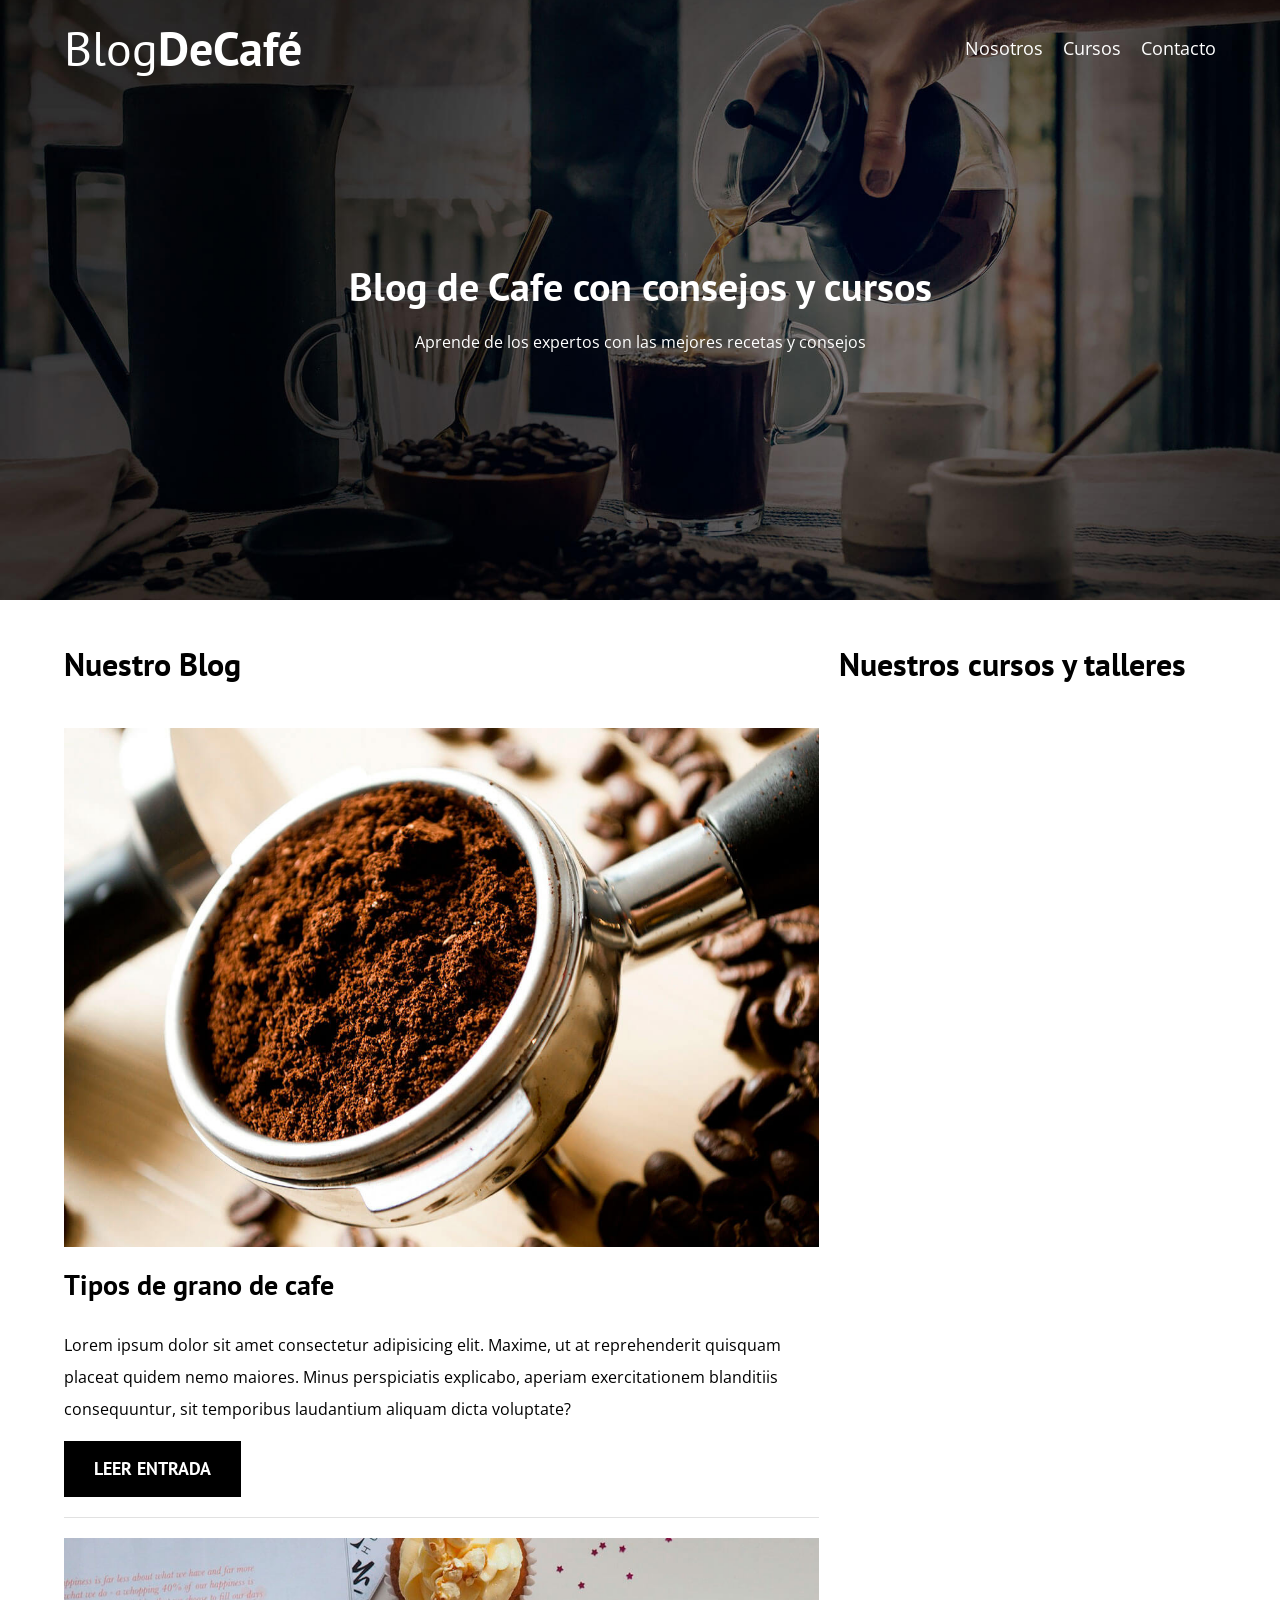
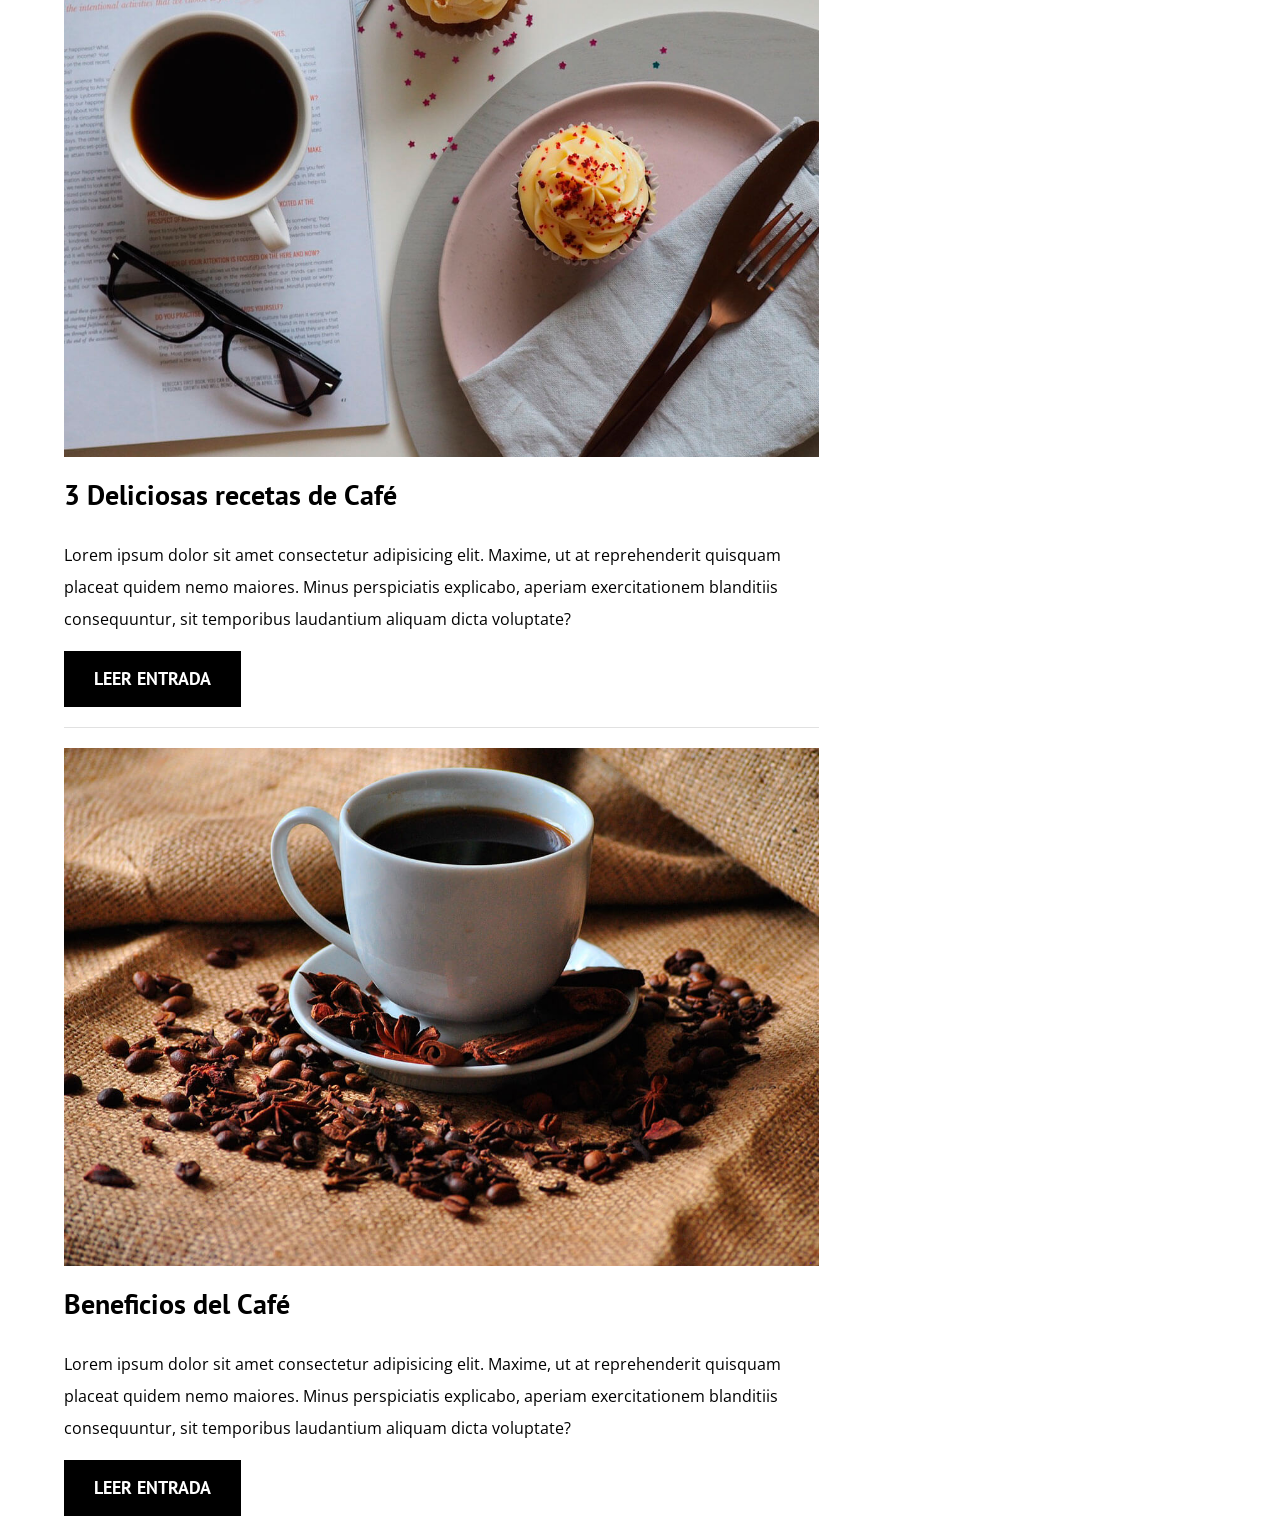
==== index.html @ 49245525 "Inicio HTML y CSS" ====
<!DOCTYPE html>
<html lang="en">
<head>
    <meta charset="UTF-8">
    <meta name="viewport" content="width=device-width, initial-scale=1.0">
    <title>BlogdeCafé</title>
    <link rel="stylesheet" href="css/normalize.css">
    <link rel="stylesheet" href="css/style.css">
    <link rel="preconnect" href="https://fonts.googleapis.com">
    <link rel="preconnect" href="https://fonts.gstatic.com" crossorigin>
    <link href="https://fonts.googleapis.com/css2?family=Open+Sans:ital,wght@0,300..800;1,300..800&family=PT+Sans:ital,wght@0,400;0,700;1,400;1,700&display=swap" rel="stylesheet">
</head>
<body>
    <header class="header">
        <div class="contenedor">
            <div class="barra">
                <a class="logo" href="index.html">
                    <h1 class="logo__nombre no-margin
                     centrar-texto">Blog<span class="logo__bold">DeCafé</span></h1>
                </a>

                <nav class="navegacion">
                    <a href="nosotros.html" class="navegacion__enlace">Nosotros</a>
                    <a href="cursos.html" class="navegacion__enlace">Cursos</a>
                    <a href="contacto.html" class="navegacion__enlace">Contacto</a>
                </nav>
            </div>
        </div>

        <div class="header__texto">
            <h2 class="no-margin">Blog de Cafe con consejos y cursos</h2>
            <p class="no-margin">Aprende de los expertos con las mejores recetas y consejos</p>
        </div>
    </header>

    <div class="contenedor contenido-principal">
        <main class="blog">
            <h3>Nuestro Blog</h3>

            <article class="entrada">
                <div class="entrada__imagen">
                    <img src="img/blog1.jpg" alt="imagen blog">
                </div>
                <div class="entrada__contenido">
                    <h4 class="no-margin">Tipos de grano de cafe</h4>
                    <p>Lorem ipsum dolor sit amet consectetur adipisicing elit. Maxime, ut at reprehenderit quisquam placeat quidem nemo maiores. Minus perspiciatis explicabo, aperiam exercitationem blanditiis consequuntur, sit temporibus laudantium aliquam dicta voluptate?</p>
                    <a href="entrada.html" class="boton boton--primario">Leer Entrada</a>
                </div>
            </article>

                        <article class="entrada">
                <div class="entrada__imagen">
                    <img src="img/blog2.jpg" alt="imagen blog">
                </div>
                <div class="entrada__contenido">
                    <h4 class="no-margin">3 Deliciosas recetas de Café</h4>
                    <p>Lorem ipsum dolor sit amet consectetur adipisicing elit. Maxime, ut at reprehenderit quisquam placeat quidem nemo maiores. Minus perspiciatis explicabo, aperiam exercitationem blanditiis consequuntur, sit temporibus laudantium aliquam dicta voluptate?</p>
                    <a href="entrada.html" class="boton boton--primario">Leer Entrada</a>
                </div>
            </article>
                        <article class="entrada">
                <div class="entrada__imagen">
                    <img src="img/blog3.jpg" alt="imagen blog">
                </div>
                <div class="entrada__contenido">
                    <h4 class="no-margin">Beneficios del Café</h4>
                    <p>Lorem ipsum dolor sit amet consectetur adipisicing elit. Maxime, ut at reprehenderit quisquam placeat quidem nemo maiores. Minus perspiciatis explicabo, aperiam exercitationem blanditiis consequuntur, sit temporibus laudantium aliquam dicta voluptate?</p>
                    <a href="entrada.html" class="boton boton--primario">Leer Entrada</a>
                </div>
            </article>
        </main>
        <aside class="sidebar">
            <h3>Nuestros cursos y talleres</h3>
        </aside>
    </div>

</body>
</html>
---- css/style.css ----
:root{
    --fuenteHeading: 'PT Sans', sans-serif;
    --fuenteParrafos: 'Open Sans',sans-serif;
    --primario: #784D3C;
    --blanco: #fff;
    --negro: #000;
    --gris: #e1e1e1;

}

html{
    box-sizing: border-box;
    font-size: 62.5%; 
}
*,*:before, *:after{
    box-sizing: inherit;
}

body{
    font-family: var(--fuenteParrafos);
    font-size: 1.6rem;
    line-height: 2;
}

/** Globales **/
.contenedor{
    max-width: 120 rem;
    width: 90%;
    margin: 0 auto;
}
a{
    text-decoration: none;
}
h1,h2,h3,h4{
    font-family: var(--fuenteHeading);
}

h1{
    font-size: 4.8rem;
}

h2{
    font-size: 4rem;
}

h3{
    font-size: 3.2rem;
}

h4{
    font-size: 2.8rem;
}

img{
    max-width: 100%;
}

/** Utilidades**/

.no-margin{
    margin: 0;
}

.no-padding{
    padding: 0;
}

.centrar-texto{
    text-align: center;
}

/** Header **/
.header{
    background-image: url(../img/banner.jpg);
    height: 60rem;
    background-size: cover;
    background-repeat: no-repeat;
    background-position: center center;
}

.header__texto{
    text-align: center;
    color: var(--blanco);
    margin-top: 5 rem;
}


@media (min-width: 768px){
    .header__texto{
        margin-top: 15rem;
    }
}

@media (min-width: 768px){
    .barra{
        display: flex;
        justify-content: space-between;
        align-items: center;
    }
}
.logo{
    color: var(--blanco);
}

.logo__nombre{
    font-weight: 400;
}

.logo__bold{
    font-weight: 700;
}

@media (min-width: 768px){
    .navegacion{
        display: flex;
        gap: 2rem;
    }
}

.navegacion__enlace{
    display: block;
    text-align: center;
    font-size: 1.8rem;
    color: var(--blanco);
}

@media (min-width: 768px){
    .contenido-principal{
        display: grid;
        grid-template-columns: 2fr 1fr;
        column-gap: 2rem;
    }
}

.entrada{
    border-bottom: 1px solid var(--gris);
    margin-bottom: 2rem;
}

.entrada:last-of-type{
    border:none;
    margin-bottom: 0;
}

.boton{
    display: block;
    font-family: var(--fuenteHeading);
    color: var(--blanco);
    text-align: center;
    padding: 1rem 3rem;
    font-size: 1.8rem;
    text-transform: uppercase;
    font-weight: 700;
    margin-bottom: 2rem;
}

@media (min-width: 768px){
    .boton{
        display: inline-block;
    }
}
.boton--primario{
    background-color: var(--negro);
}
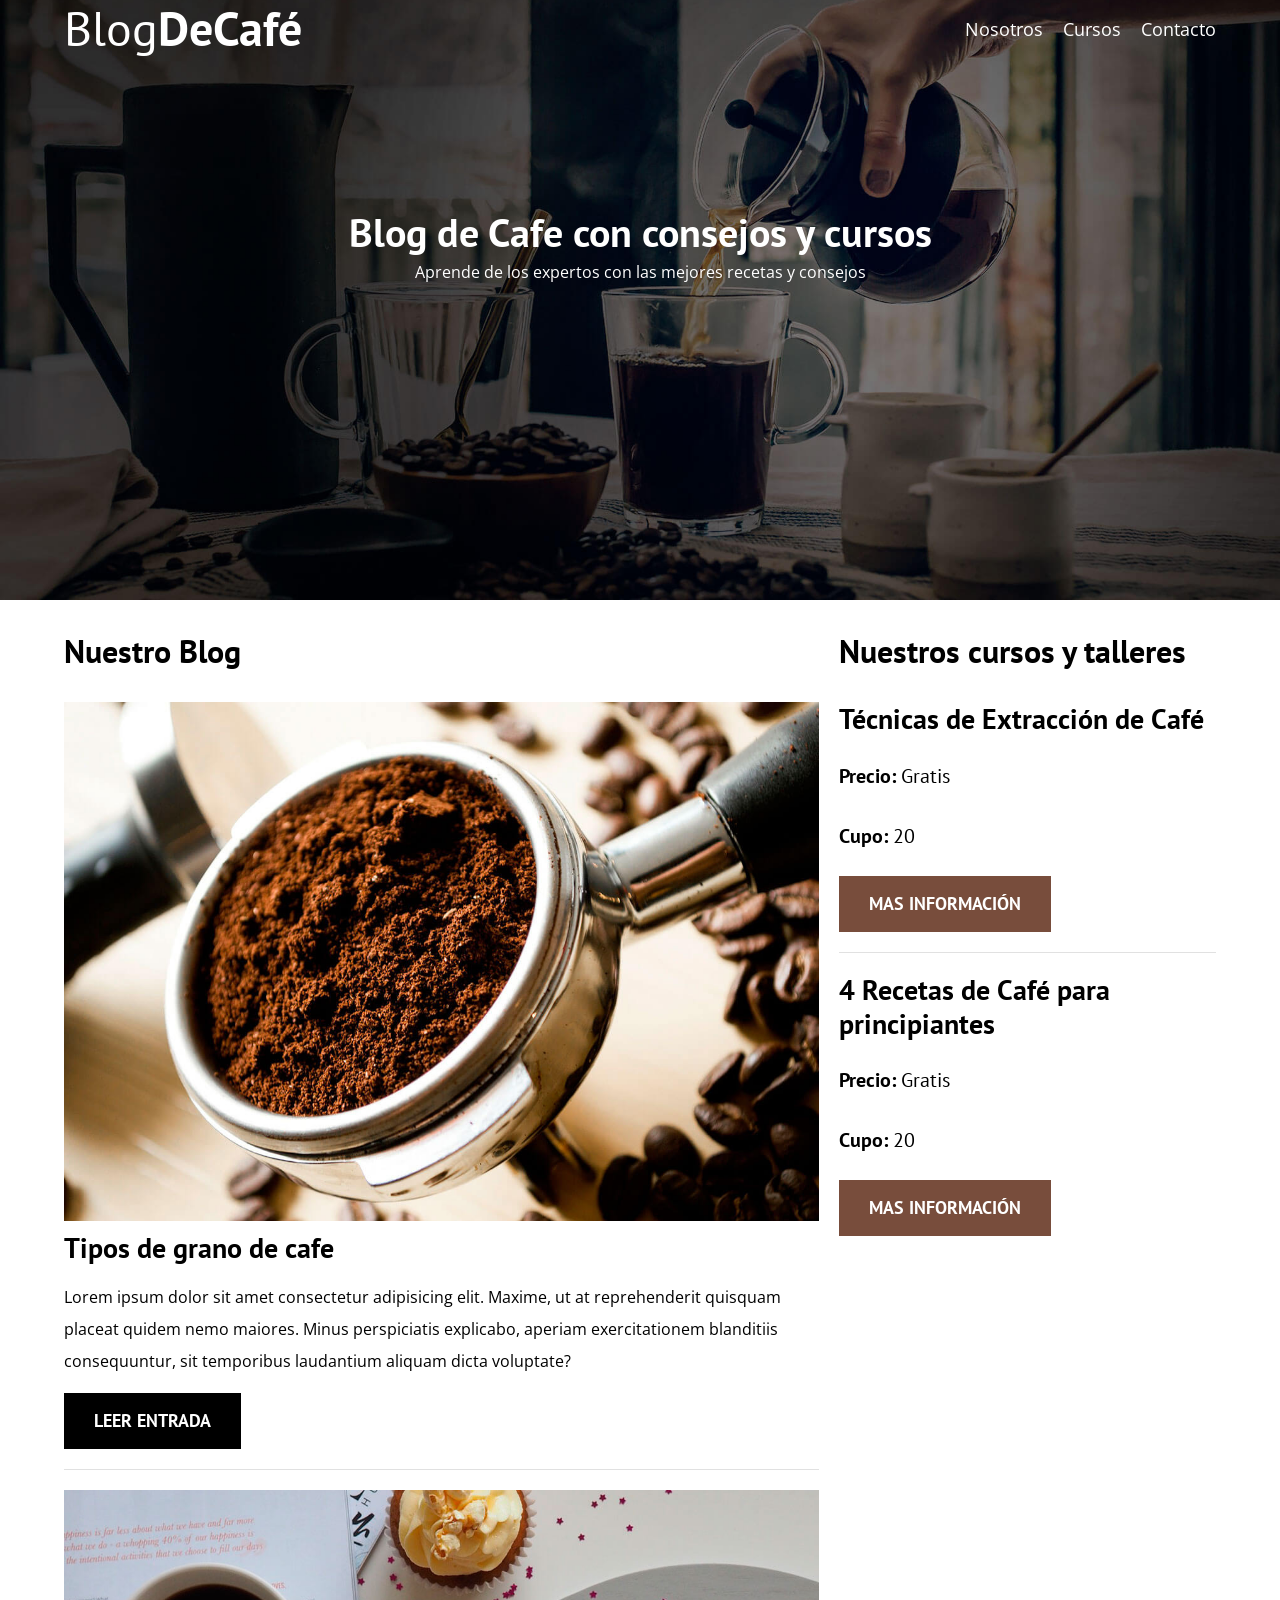
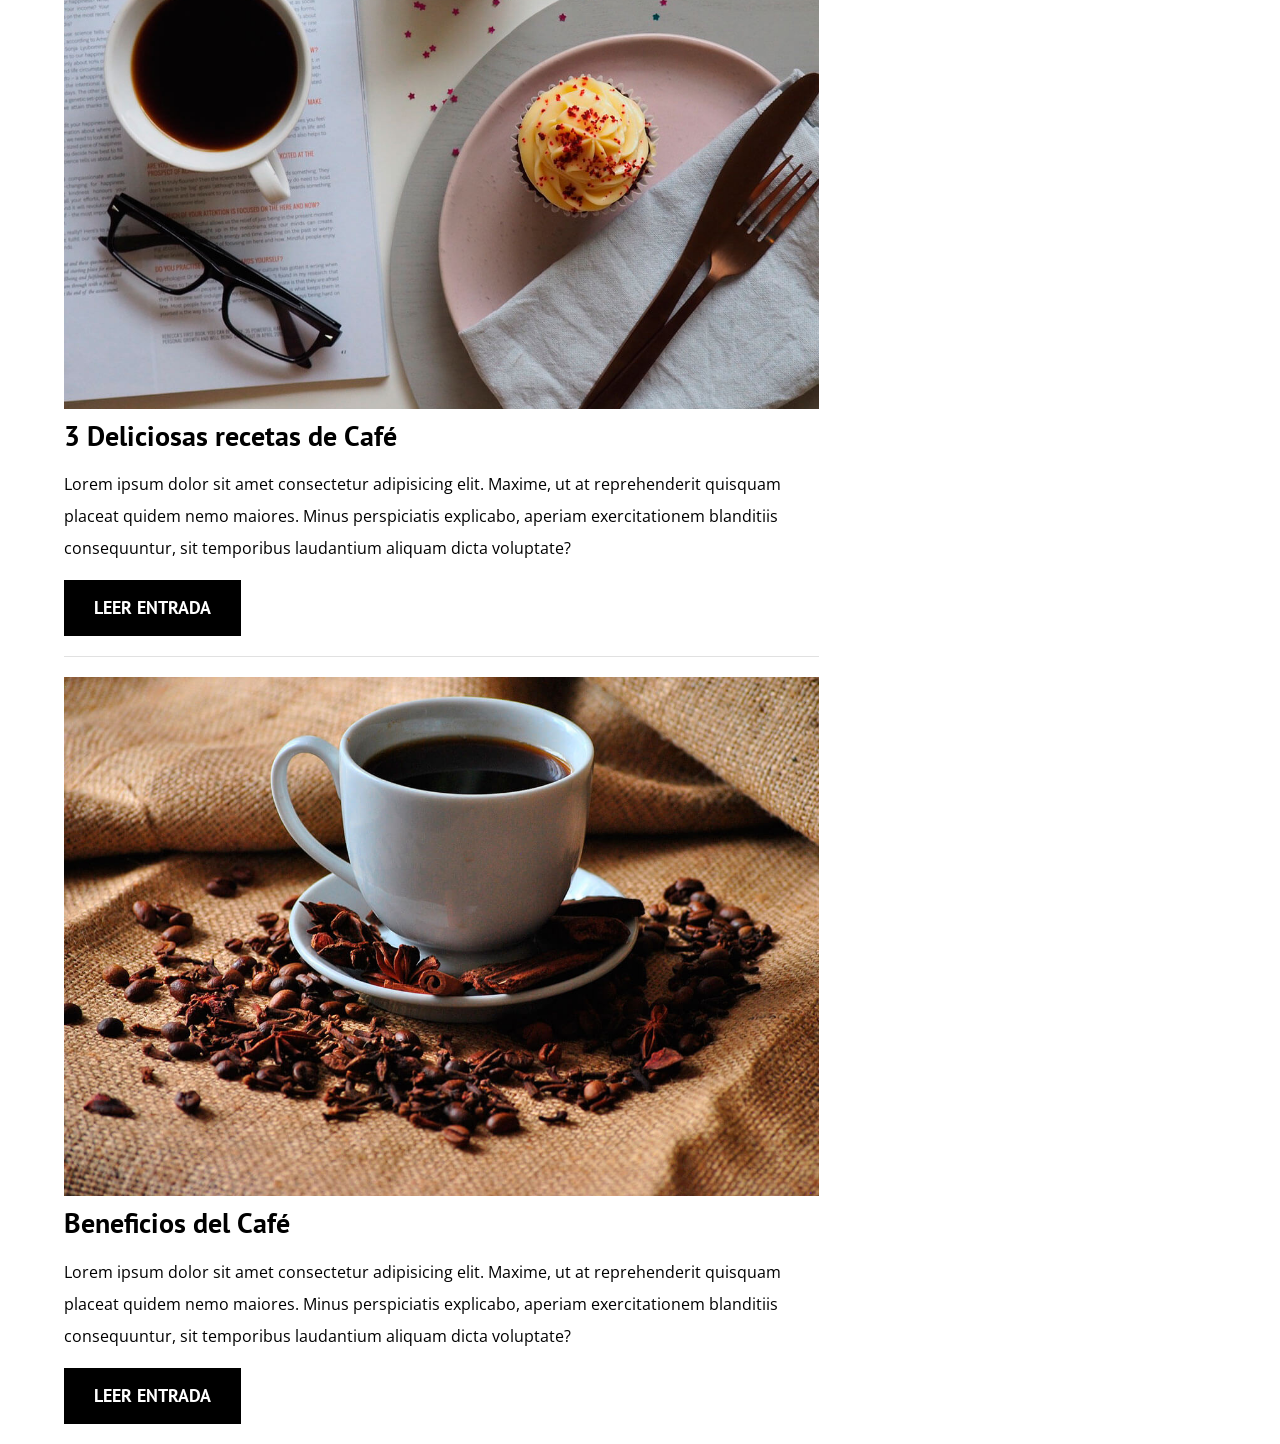
==== commit 681932f0: "Todo antes de caos y destruccion" ====
--- a/index.html
+++ b/index.html
@@ -71,6 +71,33 @@
         </main>
         <aside class="sidebar">
             <h3>Nuestros cursos y talleres</h3>
+
+            <ul class="cursos no-padding">
+                <li class="widget-curso">
+                    <h4 class="no-margin">Técnicas de Extracción de Café</h4>
+                    <p class="widget-curso__label">Precio:
+                        <span class="widget-curso__info">Gratis</span>
+                    </p>
+                    <p class="widget-curso__label">Cupo:
+                        <span class="widget-curso__info">20</span>
+                    </p>
+                    <a href="entrada.html" class="boton boton--secundario">Mas Información</a>
+                    
+                </li>
+
+                <li class="widget-curso">
+                    <h4 class="no-margin">4 Recetas de Café para principiantes</h4>
+                    <p class="widget-curso__label">Precio:
+                        <span class="widget-curso__info">Gratis</span>
+                    </p>
+
+                    <p class="widget-curso__label">Cupo:
+                        <span class="widget-curso__info">20</span>
+                    </p>
+                    <a href="entrada.html" class="boton boton--secundario">Mas Información</a>
+                </li>
+
+            </ul>
         </aside>
     </div>
 
--- a/css/style.css
+++ b/css/style.css
@@ -33,6 +33,7 @@
 }
 h1,h2,h3,h4{
     font-family: var(--fuenteHeading);
+    line-height: 1.2;
 }
 
 h1{
@@ -161,4 +162,36 @@
 }
 .boton--primario{
     background-color: var(--negro);
-}+}
+
+.boton--secundario{
+    background-color: var(--primario);
+}
+
+.cursos{
+    list-style: none;
+}
+
+.widget-curso{
+    border-bottom: 1px solid var(--gris);
+    margin-bottom: 2rem;
+}
+
+.widget-curso:last-of-type{
+    border: none;
+    margin-bottom: 0;
+}
+
+.widget-curso__label{
+    font-family: var(--fuenteHeading);
+    font-weight: bold;
+}
+
+.widget-curso__info{
+    font-weight: 400;
+}
+.widget-curso__label,
+.widget-curso__info{
+    font-size: 2rem;
+}
+
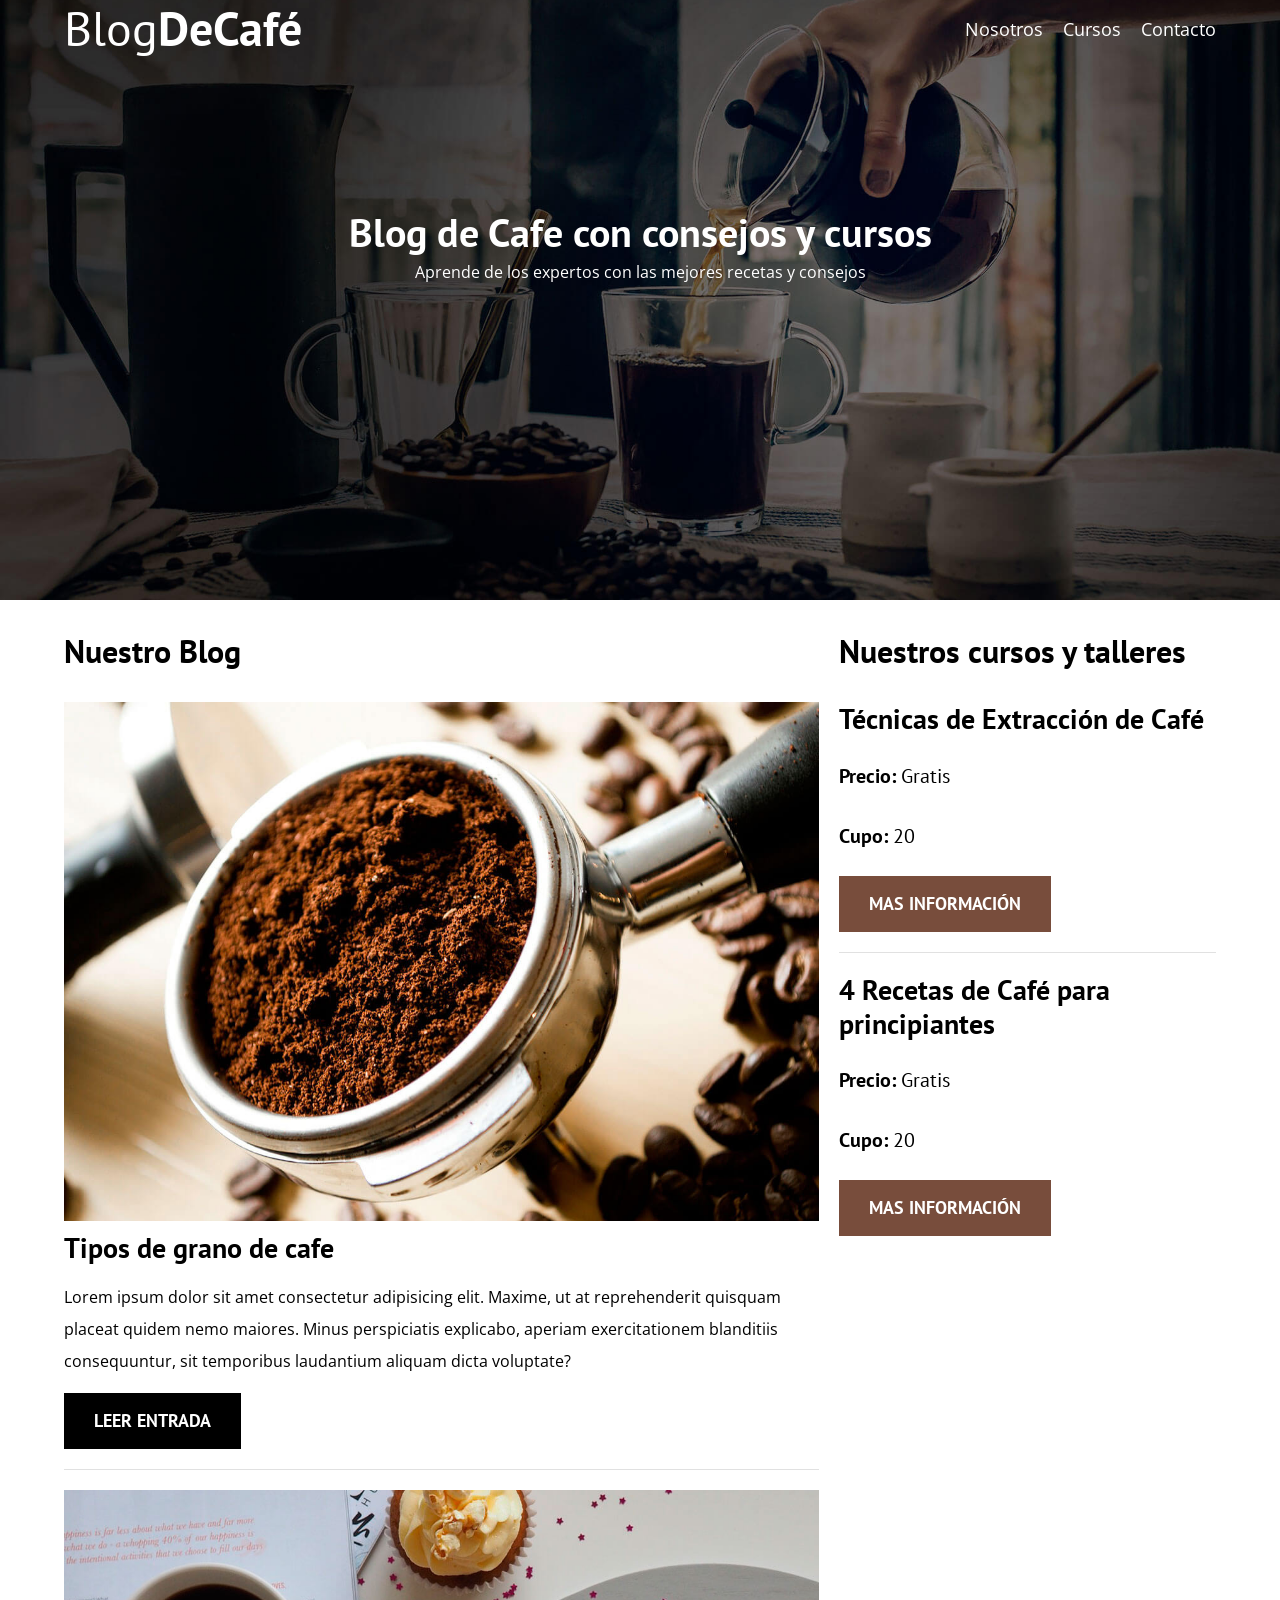
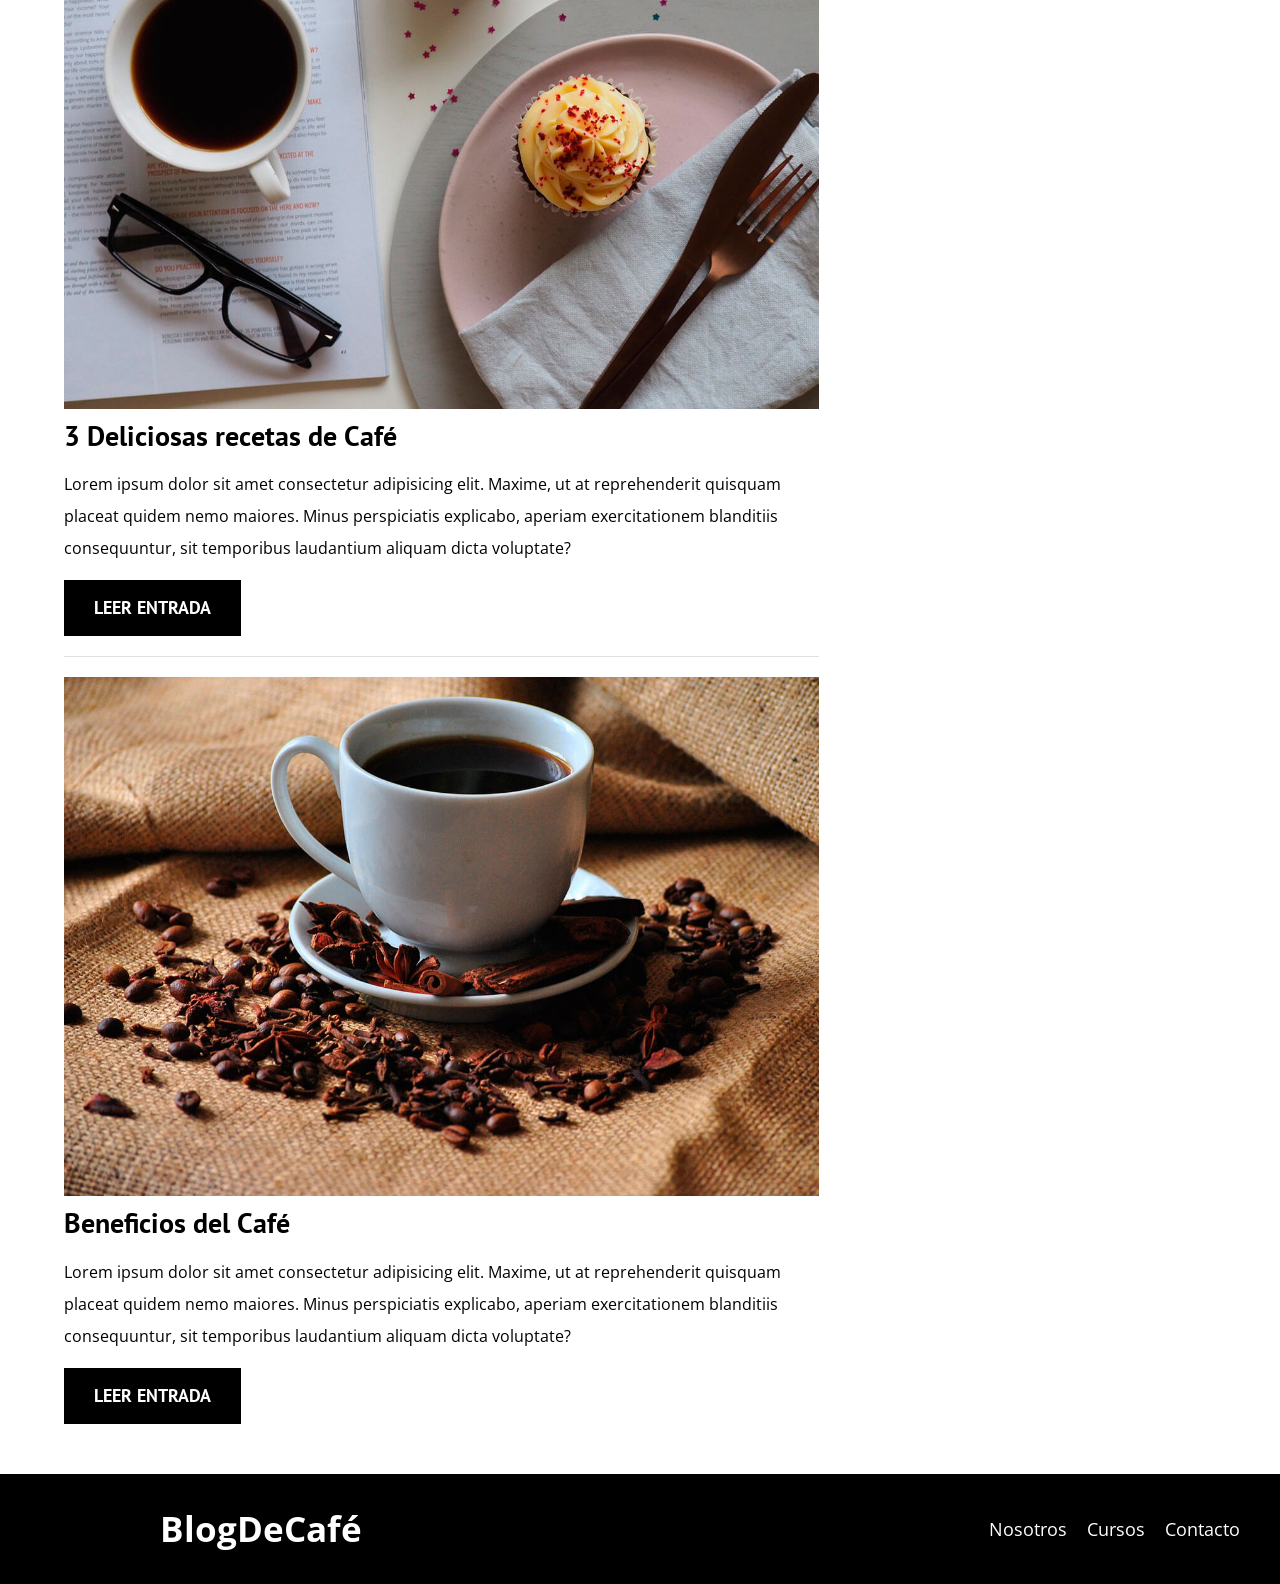
==== commit 2bccc683: "probar abrir en casa" ====
--- a/index.html
+++ b/index.html
@@ -101,5 +101,18 @@
         </aside>
     </div>
 
+<footer class="footer-simple">
+    <div class="footer-content">
+        <div class="footer-left">
+            <p class="no-margin">BlogDeCafé</p>
+        </div>
+        <div class="footer-right">
+            <a class="navegacion__enlace" href="nosotros.html">Nosotros</a>
+            <a class="navegacion__enlace" href="cursos.html">Cursos</a>
+            <a class="navegacion__enlace" href="contacto.html">Contacto</a>
+        </div>
+    </div>
+</footer>
+
 </body>
 </html>
--- a/css/style.css
+++ b/css/style.css
@@ -195,3 +195,58 @@
     font-size: 2rem;
 }
 
+.footer-simple {
+    background-color: var(--negro);
+    color: var(--blanco);
+    padding: 2rem 1rem;
+    margin-top: 3rem;
+}
+
+.footer-content {
+    max-width: 1200px;
+    margin: 0 auto;
+    display: flex;
+    justify-content: space-between;
+    align-items: center;
+}
+
+.footer-left p {
+    font-size: 3.5rem;
+    font-weight: bold;
+    margin: 0;
+    color: var(--blanco);
+}
+
+.footer-right {
+    display: flex;
+    gap: 2rem;
+}
+
+.footer-right a {
+    color: var(--blanco);
+    text-decoration: none;
+    transition: color 0.3s ease;
+}
+
+.footer-right a:hover {
+    color: #cccccc;
+}
+
+/* Responsive */
+@media (max-width: 768px) {
+    .footer-content {
+    max-width: 1200px;
+    margin: 0 auto;
+    display: flex;
+    justify-content: space-between;
+    align-items: center;
+    }
+    
+    .footer-right {
+        gap: 1.5rem;
+    }
+}
+
+.footer-left {
+    margin-left: 12rem; /* Ajusta este valor según necesites */
+}
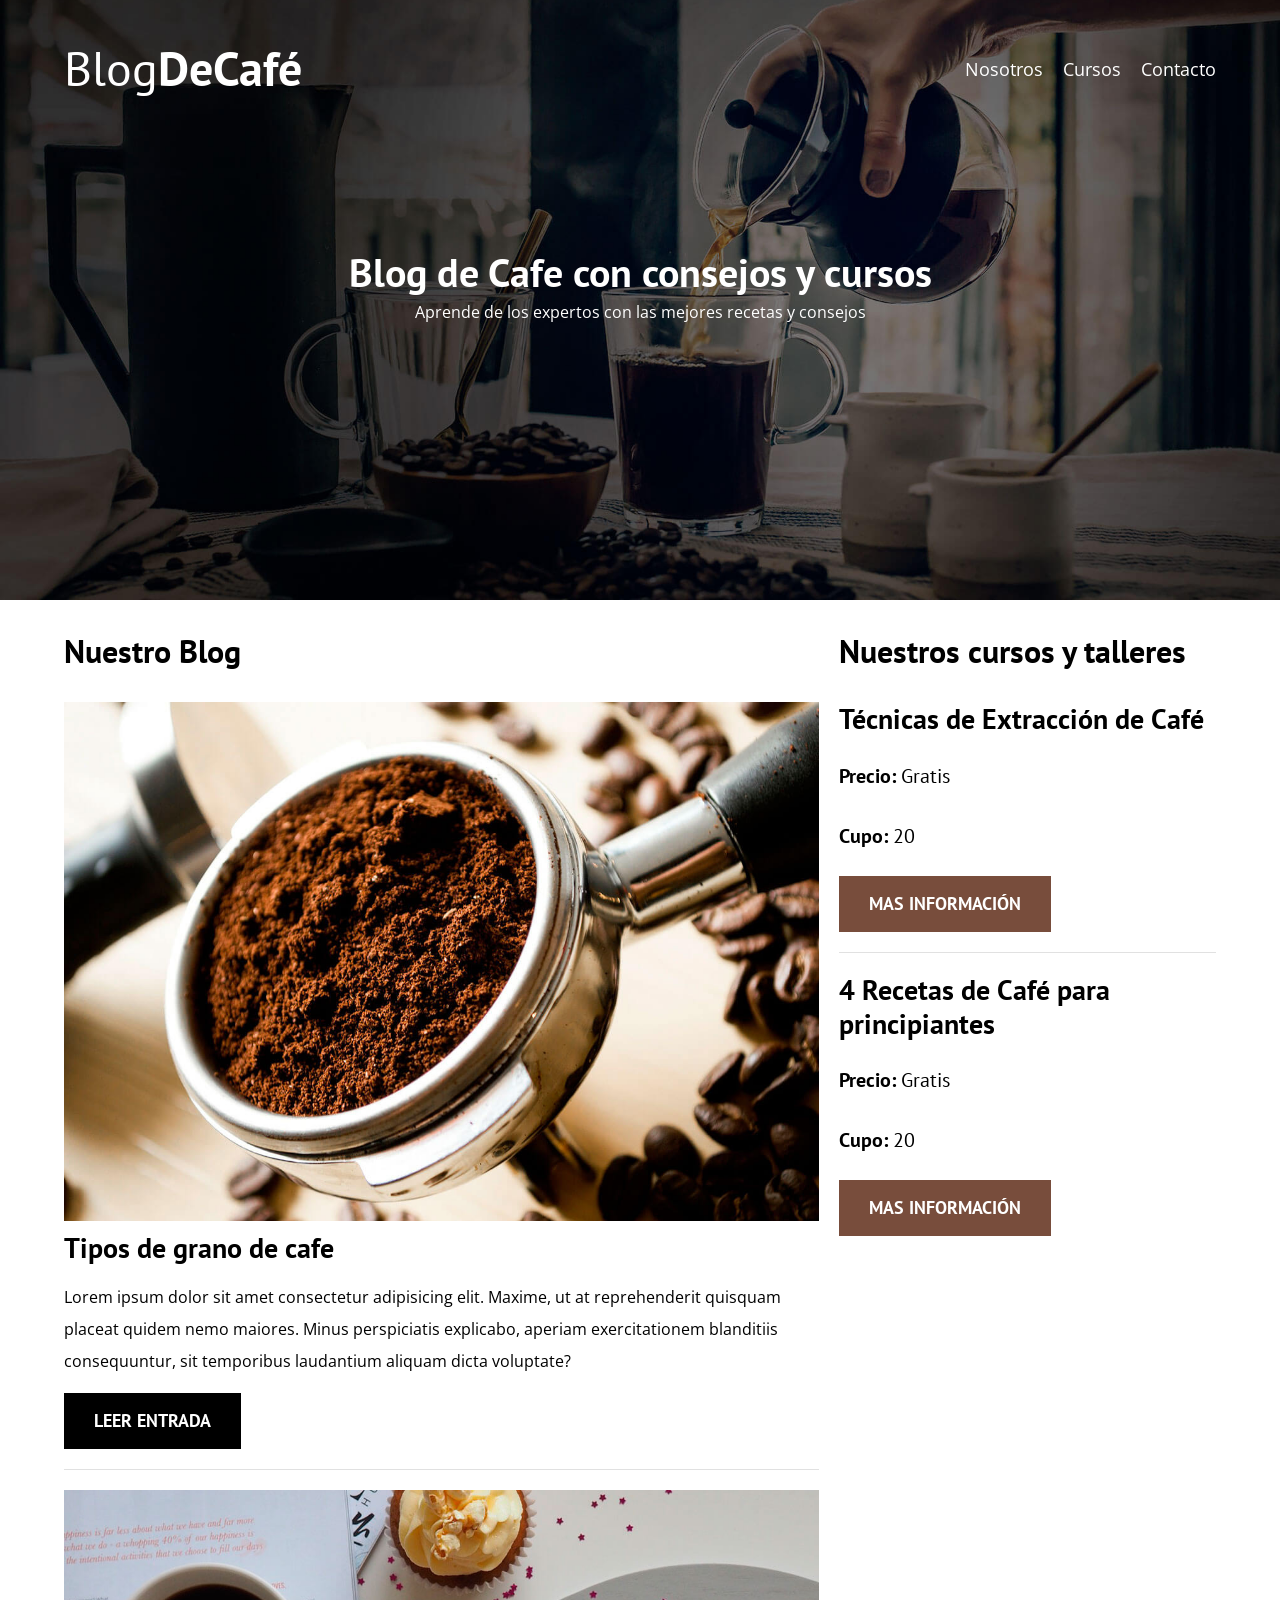
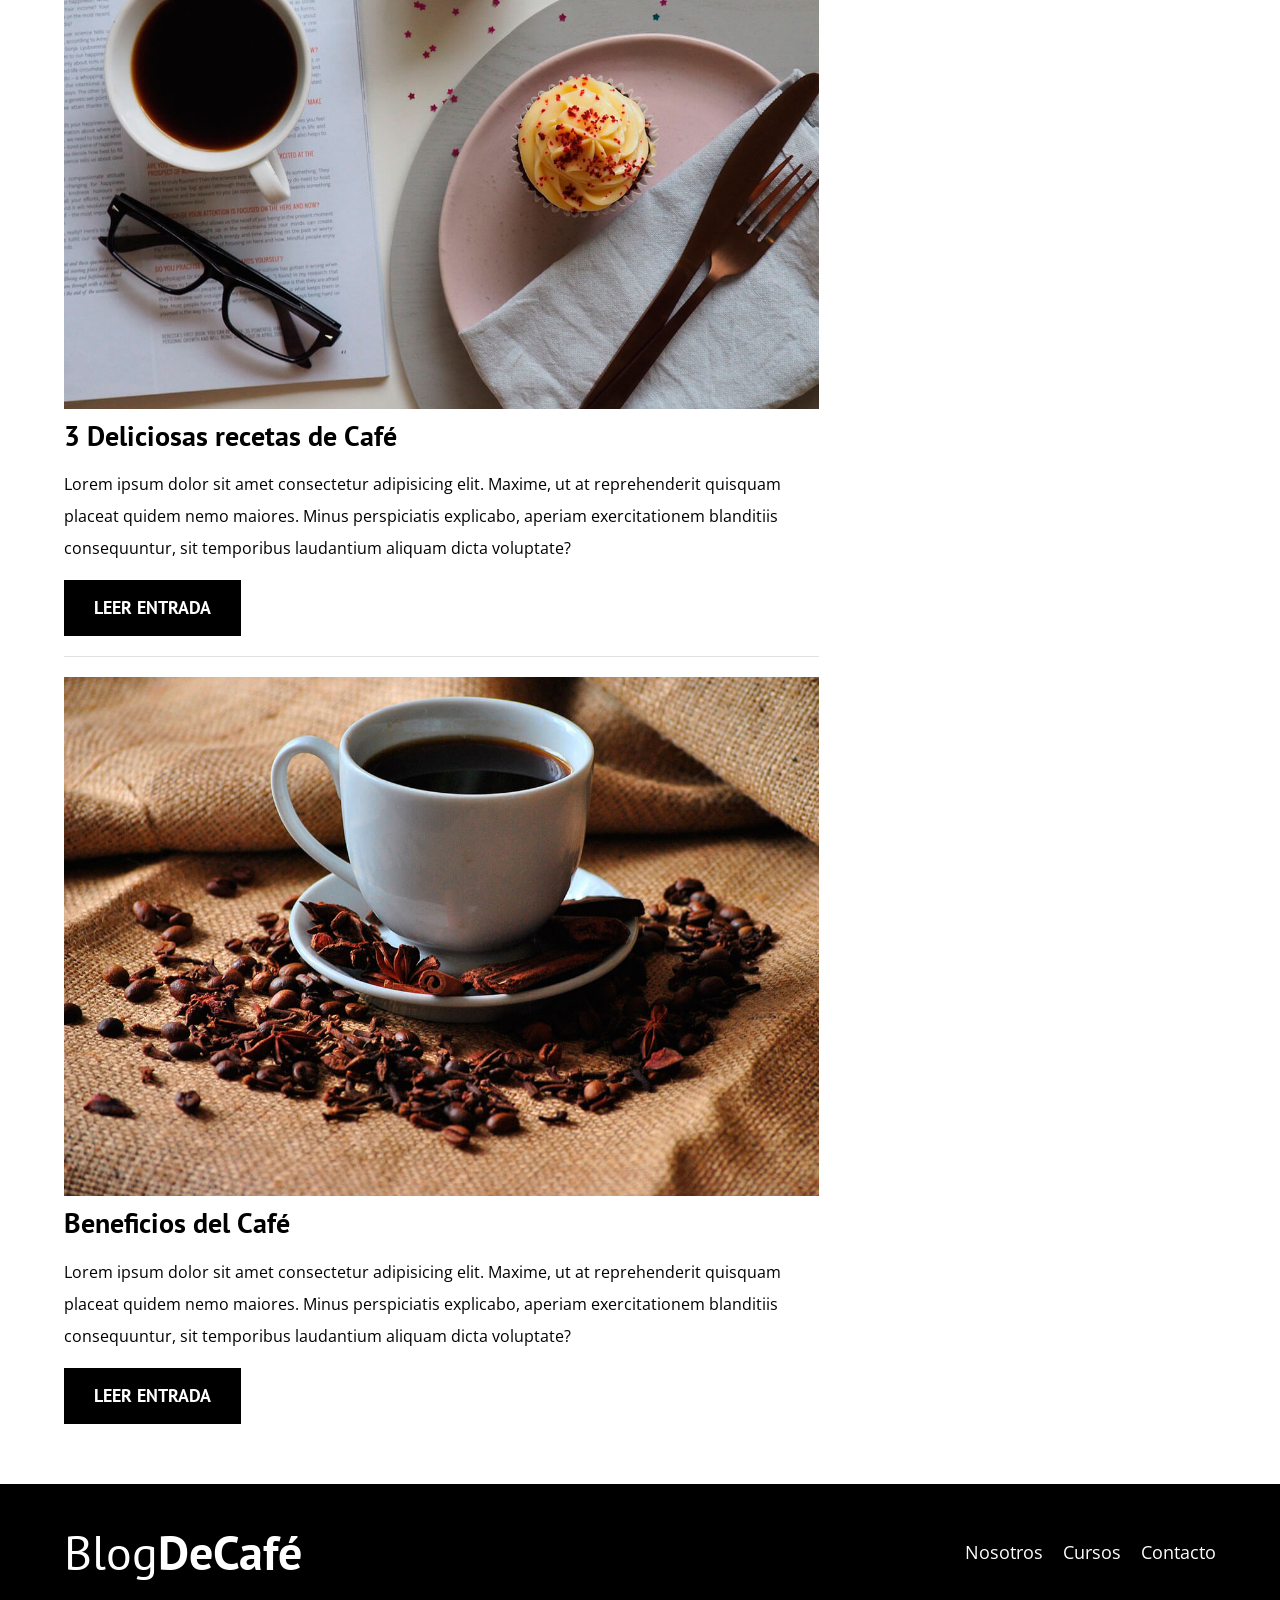
==== commit 8913e55c: "Arreglando el desmadre de chat gpt" ====
--- a/index.html
+++ b/index.html
@@ -101,16 +101,20 @@
         </aside>
     </div>
 
-<footer class="footer-simple">
-    <div class="footer-content">
-        <div class="footer-left">
-            <p class="no-margin">BlogDeCafé</p>
-        </div>
-        <div class="footer-right">
-            <a class="navegacion__enlace" href="nosotros.html">Nosotros</a>
-            <a class="navegacion__enlace" href="cursos.html">Cursos</a>
-            <a class="navegacion__enlace" href="contacto.html">Contacto</a>
-        </div>
+<footer class="footer">
+    <div class="contenedor">
+        <div class="barra">
+                <a class="logo" href="index.html">
+                    <h1 class="logo__nombre no-margin
+                     centrar-texto">Blog<span class="logo__bold">DeCafé</span></h1>
+                </a>
+
+                <nav class="navegacion">
+                    <a href="nosotros.html" class="navegacion__enlace">Nosotros</a>
+                    <a href="cursos.html" class="navegacion__enlace">Cursos</a>
+                    <a href="contacto.html" class="navegacion__enlace">Contacto</a>
+                </nav>
+            </div>
     </div>
 </footer>
 
--- a/css/style.css
+++ b/css/style.css
@@ -26,6 +26,7 @@
 .contenedor{
     max-width: 120 rem;
     width: 90%;
+    width: min(90%, 120rem);
     margin: 0 auto;
 }
 a{
@@ -92,6 +93,10 @@
     }
 }
 
+.barra{
+    padding-top: 4rem;
+}
+
 @media (min-width: 768px){
     .barra{
         display: flex;
@@ -195,58 +200,11 @@
     font-size: 2rem;
 }
 
-.footer-simple {
+.footer{
     background-color: var(--negro);
-    color: var(--blanco);
-    padding: 2rem 1rem;
-    margin-top: 3rem;
-}
-
-.footer-content {
-    max-width: 1200px;
-    margin: 0 auto;
-    display: flex;
-    justify-content: space-between;
-    align-items: center;
-}
-
-.footer-left p {
-    font-size: 3.5rem;
-    font-weight: bold;
-    margin: 0;
-    color: var(--blanco);
-}
-
-.footer-right {
-    display: flex;
-    gap: 2rem;
-}
-
-.footer-right a {
-    color: var(--blanco);
-    text-decoration: none;
-    transition: color 0.3s ease;
-}
-
-.footer-right a:hover {
-    color: #cccccc;
-}
-
-/* Responsive */
-@media (max-width: 768px) {
-    .footer-content {
-    max-width: 1200px;
-    margin: 0 auto;
-    display: flex;
-    justify-content: space-between;
-    align-items: center;
-    }
-    
-    .footer-right {
-        gap: 1.5rem;
-    }
-}
-
-.footer-left {
-    margin-left: 12rem; /* Ajusta este valor según necesites */
-}+    padding-bottom: 3rem;
+    margin-top: 4rem;
+}
+
+/** Sobre nosotros **/
+
